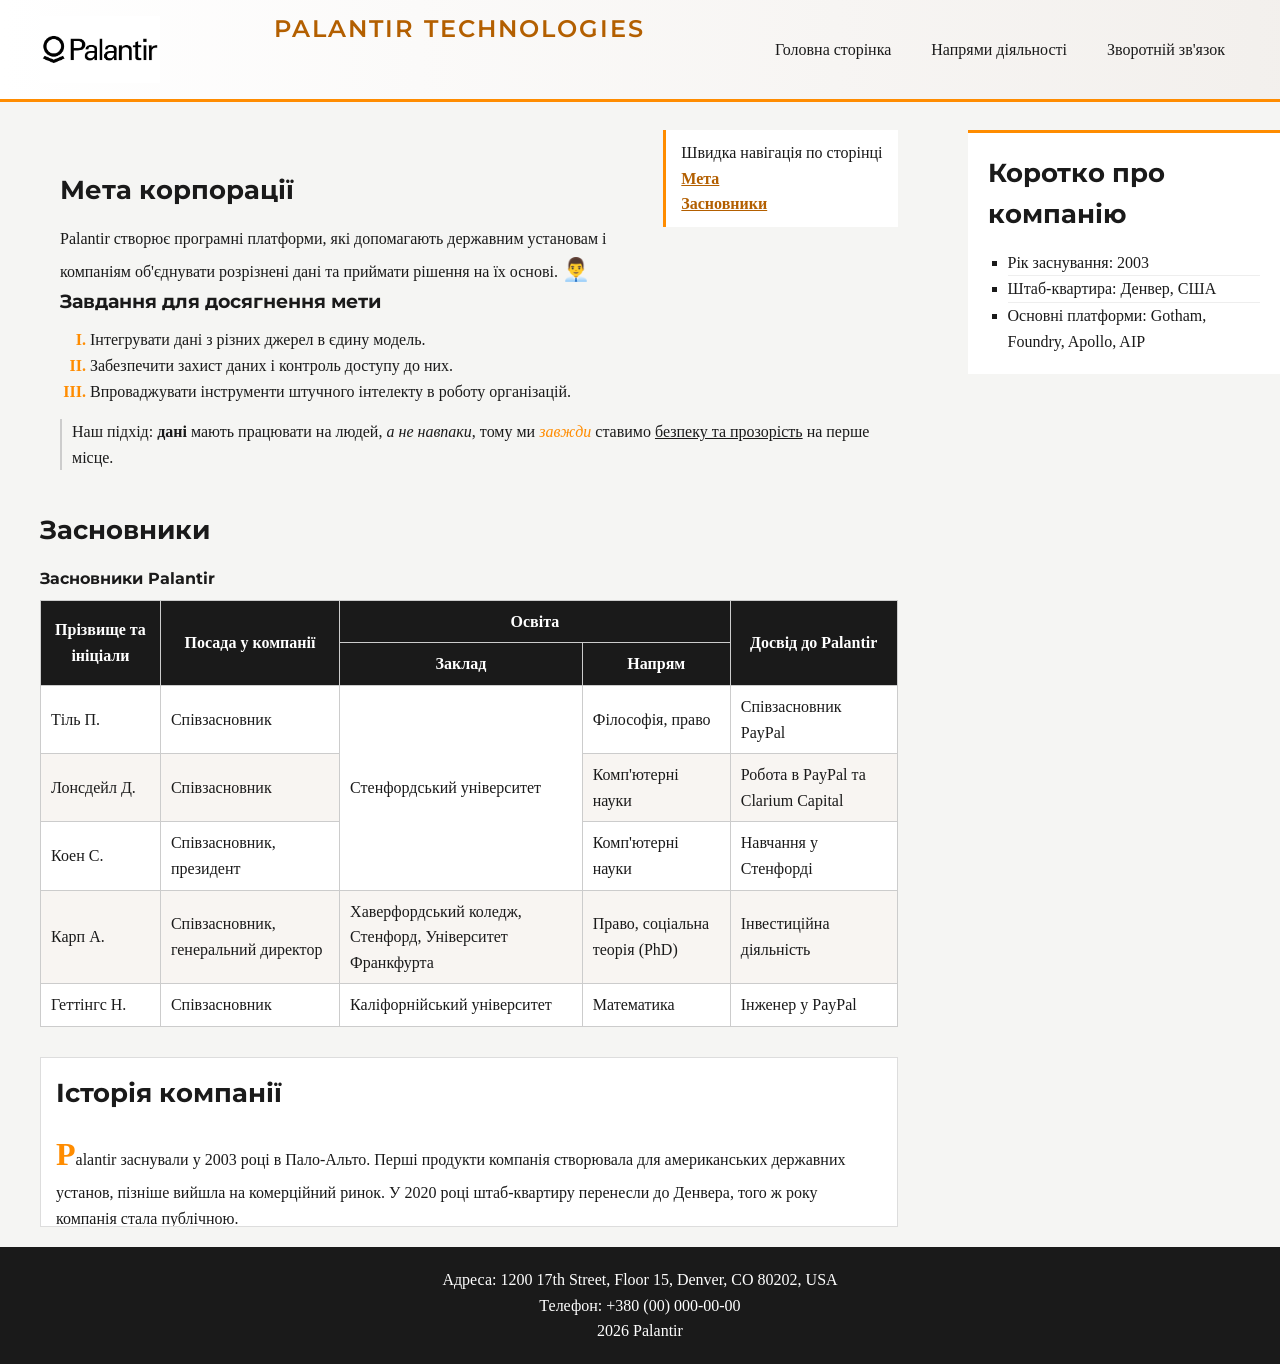
==== index.html @ 281e36e9 "2lab" ====
<!DOCTYPE html>
<html lang="uk">
<head>
    <meta charset="UTF-8">
    <meta name="viewport" content="width=device-width, initial-scale=1.0">
    <title>Palantir - Головна</title>

    <link rel="stylesheet" href="css/style.css">
    <link rel="stylesheet" href="css/index.css">
    <link rel="stylesheet" href="css/lab4.css">
    <script src="js/script.js" defer></script>

    <style>

        header h1 {
            color: #b35f00;
        }
    </style>
</head>

<body>

    <header>
        <img src="assets/palantir_logo.png" alt="Palantir Logo" width="300" height="180">

        <div class="title">
            <h1>Palantir Technologies</h1>
            <p id="notice"></p>
        </div>

        <nav>
            <ul>
                <li><a href="index.html">Головна сторінка</a></li>
                <li><a href="directions.html">Напрями діяльності</a></li>
                <li><a href="feedback.html">Зворотній зв'язок</a></li>
            </ul>
        </nav>
    </header>

    <main>
        <p>
            Швидка навігація по сторінці<br>
            <a href="#mission">Мета</a><br>
            <a href="#founders">Засновники</a>
        </p>

        <section id="mission">
            <h2>Мета корпорації</h2>
            <p>
                Palantir створює програмні платформи, які допомагають державним установам
                і компаніям об'єднувати розрізнені дані та приймати рішення на їх основі.
            </p>

            <h3>Завдання для досягнення мети</h3>
            <ol type="I">
                <li>Інтегрувати дані з різних джерел в єдину модель.</li>
                <li>Забезпечити захист даних і контроль доступу до них.</li>
                <li>Впроваджувати інструменти штучного інтелекту в роботу організацій.</li>
            </ol>

            <p>
                <span>Наш підхід:</span> <b>дані</b> мають працювати на людей,
                <i>а не навпаки</i>, тому ми <em>завжди</em> ставимо
                <u>безпеку та прозорість</u> на перше місце.
            </p>
        </section>

        <section id="founders">
            <h2>Засновники</h2>
            <table border="1">
                <caption>Засновники Palantir</caption>
                <thead>
                    <tr>
                        <th rowspan="2">Прізвище та ініціали</th>
                        <th rowspan="2">Посада у компанії</th>
                        <th colspan="2">Освіта</th>
                        <th rowspan="2">Досвід до Palantir</th>
                    </tr>
                    <tr>
                        <th>Заклад</th>
                        <th>Напрям</th>
                    </tr>
                </thead>

                <tbody>
                    <tr>
                        <td>Тіль П.</td>
                        <td>Співзасновник</td>
                        <td rowspan="3">Стенфордський університет</td>
                        <td>Філософія, право</td>
                        <td>Співзасновник PayPal</td>
                    </tr>
                    <tr>
                        <td>Лонсдейл Д.</td>
                        <td>Співзасновник</td>
                        <td>Комп'ютерні науки</td>
                        <td>Робота в PayPal та Clarium Capital</td>
                    </tr>
                    <tr>
                        <td>Коен С.</td>
                        <td>Співзасновник, президент</td>
                        <td>Комп'ютерні науки</td>
                        <td>Навчання у Стенфорді</td>
                    </tr>
                    <tr>
                        <td>Карп А.</td>
                        <td>Співзасновник, генеральний директор</td>
                        <td>Хаверфордський коледж, Стенфорд, Університет Франкфурта</td>
                        <td>Право, соціальна теорія (PhD)</td>
                        <td>Інвестиційна діяльність</td>
                    </tr>
                    <tr>
                        <td>Геттінгс Н.</td>
                        <td>Співзасновник</td>
                        <td>Каліфорнійський університет</td>
                        <td>Математика</td>
                        <td>Інженер у PayPal</td>
                    </tr>
                </tbody>

            </table>
        </section>

        <article>
            <h2>Історія компанії</h2>
            <p>
                Palantir заснували у 2003 році в Пало-Альто. Перші продукти компанія
                створювала для американських державних установ, пізніше вийшла
                на комерційний ринок. У 2020 році штаб-квартиру перенесли до Денвера,
                того ж року компанія стала публічною.
            </p>
            <p>
                Детальніше:
                <a href="https://www.palantir.com/" target="_blank">офіційний сайт Palantir</a>,
                <a href="https://uk.wikipedia.org/wiki/Palantir_Technologies" target="_blank">стаття у Вікіпедії</a>.
            </p>
        </article>
    </main>

    <aside>
        <h2>Коротко про компанію</h2>
        <ul>
            <li>Рік заснування: 2003</li>
            <li>Штаб-квартира: Денвер, США</li>
            <li>Основні платформи: Gotham, Foundry, Apollo, AIP</li>
        </ul>
    </aside>

    <footer>
        <address>
            Адреса: 1200 17th Street, Floor 15, Denver, CO 80202, USA<br>
            Телефон: +380 (00) 000-00-00
        </address>
        <p> 2026 Palantir </p>
    </footer>

</body>
</html>
---- css/style.css ----
@import url("https://fonts.googleapis.com/css2?family=Montserrat:wght@400;600;700;900&display=swap");

* {
    margin: 0;
    padding: 0;
    box-sizing: border-box;
}

body {
    font-family: "Times New Roman", Times, serif;
    font-size: 16px;
    line-height: 1.6;
    color: #1a1a1a;
    background-color: rgb(245, 245, 243);
}

h1, h2, h3, legend, caption {
    font-family: "Montserrat", "Trebuchet MS", sans-serif;
    font-weight: 700;
}

h2 {
    font-size: 1.6rem;
    margin-bottom: 15px;
}

header {
    display: flex;
    align-items: center;
    justify-content: space-between;
    gap: 20px;
    padding: 10px 40px;
    background: linear-gradient(to right, white, hsl(30, 20%, 94%));
    border-bottom: 3px solid darkorange;
}

header > img {
    width: 120px;
    height: auto;
}

header h1 {
    font-size: 1.5rem;
    letter-spacing: 2px;
    text-transform: uppercase;
}

nav ul {
    display: flex;
    gap: 10px;
    list-style-type: none;
}

nav a {
    display: inline-block;
    padding: 8px 14px;
    color: #1a1a1a;
    text-decoration: none;
    border: 1px solid transparent;
    border-radius: 4px;

    transition: background-color 0.3s ease, color 0.3s ease, box-shadow 0.3s ease, border-color 0.3s ease;
}

nav a:hover {
    background-color: darkorange;
    color: white;
    box-shadow: 0 4px 10px rgba(0, 0, 0, 0.2);
    border-color: #b35f00;
}

nav a:focus {
    outline: 2px dashed darkorange;
}

main {
    padding: 20px 40px;
}

footer {
    padding: 20px 40px;
    background-color: #1a1a1a;
    color: white;
    text-align: center;
}

::selection {
    background-color: darkorange;
    color: white;
}
---- css/index.css ----
body {
    display: grid;
    grid-template-columns: 3fr 1fr;
    grid-template-areas:
        "main  aside"
        "foot  foot";
    column-gap: 30px;
    padding-top: 110px;
}

header {
    position: absolute;
    top: 0;
    left: 0;
    width: 100%;
    z-index: 10;
}

main   { grid-area: main; }
aside  { grid-area: aside; }
footer { grid-area: foot; }

main > p:first-child {
    float: right;
    margin: 0 0 15px 20px;
    padding: 10px 15px;
    border-left: 3px solid darkorange;
    background-color: white;
}

a[href^="#"] {
    color: #b35f00;
    font-weight: 700;
}

#mission {
    margin: 40px 20px;
    padding: 0;
}

#mission > p:first-of-type::after {
    content: " 👨‍💼";
    font-size: 1.4em;
}

#mission h3 + ol {
    margin: 10px 0 15px 30px;
}

#mission li::marker {
    color: darkorange;
    font-weight: 700;
}

#mission h3 ~ p {
    padding-left: 10px;
    border-left: 2px solid #ccc;
}

#mission em {
    color: darkorange;
}

#founders {
    position: relative;
    z-index: 1;
    transition: transform 0.4s ease;
}

#founders:hover {
    transform: scale(1.05);
    z-index: 5;
}

table {
    width: 100%;
    border-collapse: collapse;
    background-color: white;
}

caption {
    margin-bottom: 8px;
    text-align: left;
}

th, td {
    padding: 8px 10px;
    border: 1px solid #ccc;
}

th {
    background-color: #1a1a1a;
    color: white;
}

tbody tr:nth-child(even) {
    background-color: hsl(30, 30%, 96%);
}

article {
    margin-top: 30px;
    max-height: 170px;
    overflow-y: auto;
    overflow-x: hidden;
    padding: 15px;
    background-color: white;
    border: 1px solid #ddd;
}

article::-webkit-scrollbar {
    width: 8px;
}

article::-webkit-scrollbar-track {
    background-color: #eee;
}

article::-webkit-scrollbar-thumb {
    background-color: darkorange;
    border-radius: 4px;
}

article p:first-of-type::first-letter {
    font-size: 2em;
    font-weight: 700;
    color: darkorange;
}

a[href*="wikipedia"] {
    color: steelblue;
}

a[target]::after {
    content: " ↗";
}

aside {
    position: sticky;
    top: 20px;
    align-self: start;
    margin-top: 20px;
    padding: 20px;
    background-color: white;
    border-top: 3px solid darkorange;
}

aside li:not(:last-child) {
    border-bottom: 1px solid #eee;
}

aside ul {
    list-style-type: square;
    padding-left: 20px;
}

address {
    font-style: normal;
    transition: text-shadow 0.5s ease 2s;
}

address:hover {
    text-shadow: 2px 2px 4px darkorange;
}

@media (max-width: 800px) {
    body {
        grid-template-columns: 1fr;
        grid-template-areas:
            "main"
            "aside"
            "foot";
        padding-top: 180px;
    }

    header {
        flex-direction: column;
    }
}

header h1 {
    font-weight: 600;
}

.title {
    max-width: 480px;
}

#notice {
    min-height: 3.2em;
    font-family: "Montserrat", sans-serif;
    font-size: 0.8rem;
    font-weight: 900;
    line-height: 1.6;
    color: red;
}
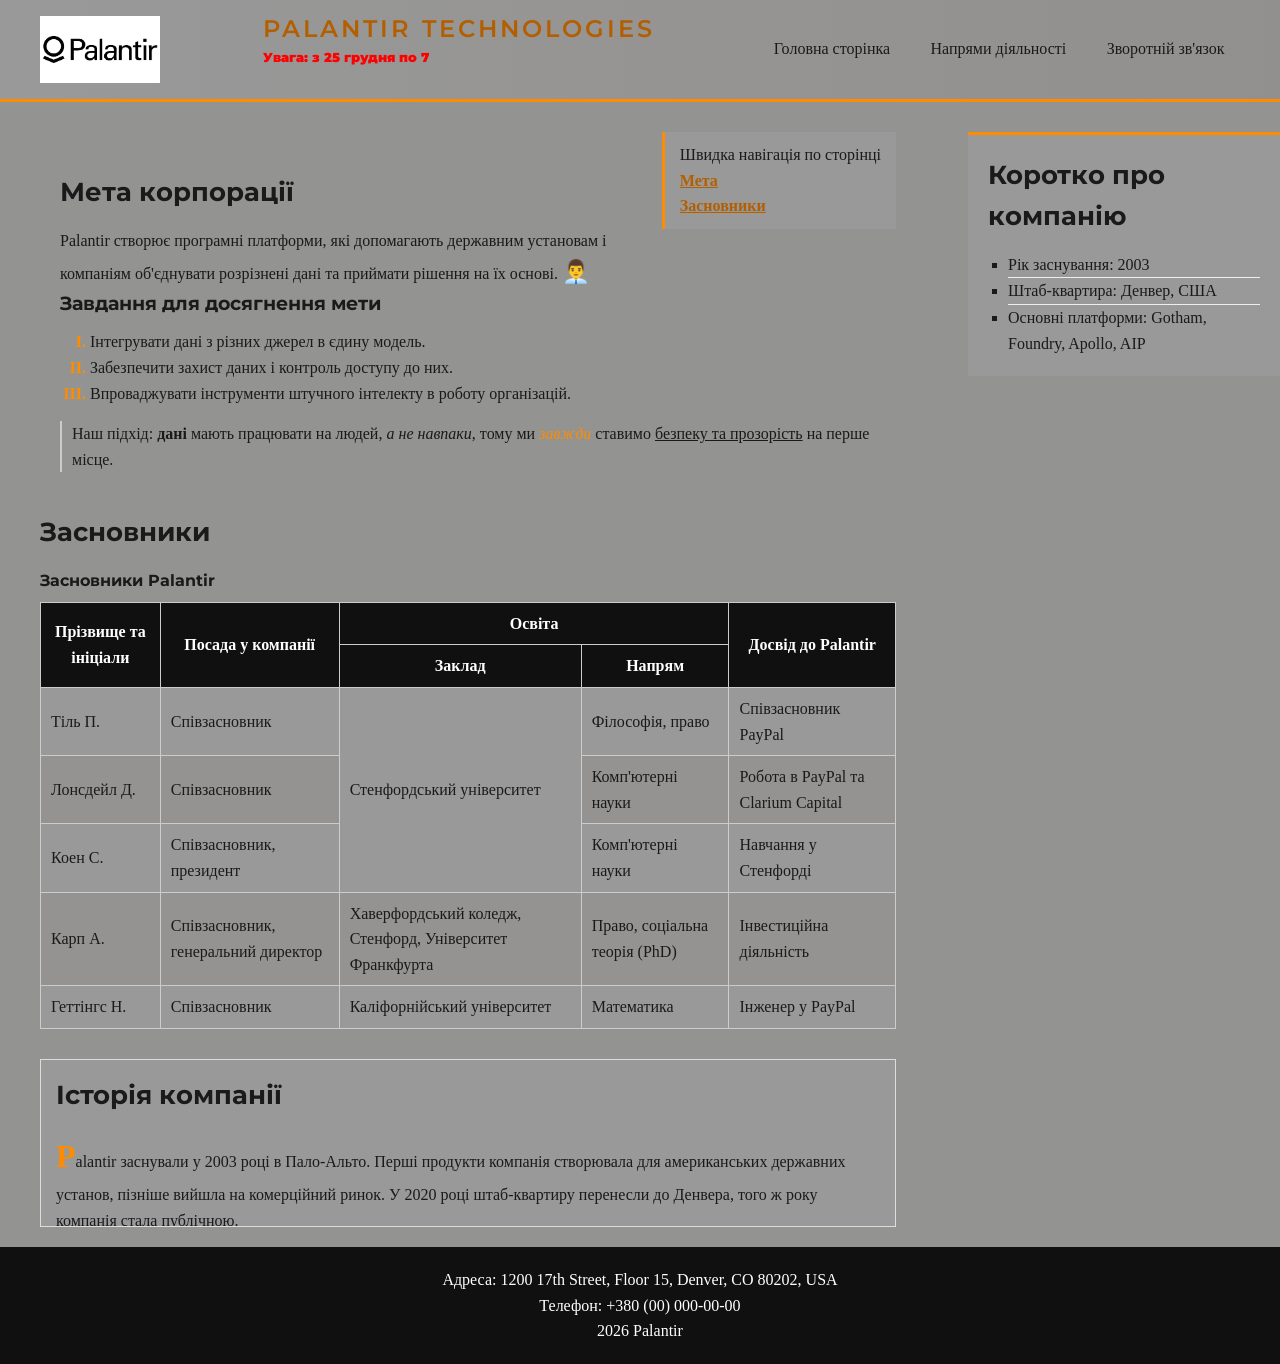
==== commit bb47cf42: "5lab" ====
--- a/index.html
+++ b/index.html
@@ -2,12 +2,14 @@
 <html lang="uk">
 <head>
     <meta charset="UTF-8">
+    <meta http-equiv="X-UA-Compatible" content="IE=edge">
     <meta name="viewport" content="width=device-width, initial-scale=1.0">
     <title>Palantir - Головна</title>
 
     <link rel="stylesheet" href="css/style.css">
     <link rel="stylesheet" href="css/index.css">
     <link rel="stylesheet" href="css/lab4.css">
+    <link rel="stylesheet" href="css/lab5.css">
     <script src="js/script.js" defer></script>
 
     <style>
--- a/css/style.css
+++ b/css/style.css
@@ -8,7 +8,7 @@
 
 body {
     font-family: "Times New Roman", Times, serif;
-    font-size: 16px;
+    font-size: 100%;
     line-height: 1.6;
     color: #1a1a1a;
     background-color: rgb(245, 245, 243);
@@ -25,35 +25,38 @@
 }
 
 header {
+    display: -webkit-box;
+    display: -ms-flexbox;
     display: flex;
     align-items: center;
     justify-content: space-between;
-    gap: 20px;
-    padding: 10px 40px;
+    gap: 1.25rem;
+    padding: 0.6rem 2.5rem;
+    background: -webkit-linear-gradient(left, white, hsl(30, 20%, 94%));
     background: linear-gradient(to right, white, hsl(30, 20%, 94%));
     border-bottom: 3px solid darkorange;
 }
 
 header > img {
-    width: 120px;
+    width: 7.5rem;
     height: auto;
 }
 
 header h1 {
     font-size: 1.5rem;
-    letter-spacing: 2px;
+    letter-spacing: 0.125em;
     text-transform: uppercase;
 }
 
 nav ul {
     display: flex;
-    gap: 10px;
+    gap: 0.6rem;
     list-style-type: none;
 }
 
 nav a {
     display: inline-block;
-    padding: 8px 14px;
+    padding: 0.5rem 0.9rem;
     color: #1a1a1a;
     text-decoration: none;
     border: 1px solid transparent;
@@ -74,17 +77,26 @@
 }
 
 main {
-    padding: 20px 40px;
+    padding: 1.25rem 2.5rem;
 }
 
 footer {
-    padding: 20px 40px;
+    padding: 1.25rem 2.5rem;
     background-color: #1a1a1a;
     color: white;
     text-align: center;
+}
+
+::-moz-selection {
+    background-color: darkorange;
+    color: white;
 }
 
 ::selection {
     background-color: darkorange;
     color: white;
 }
+
+nav, main, article, aside, section, footer, figure, figcaption, address {
+    display: block;
+}
--- a/css/index.css
+++ b/css/index.css
@@ -4,8 +4,8 @@
     grid-template-areas:
         "main  aside"
         "foot  foot";
-    column-gap: 30px;
-    padding-top: 110px;
+    column-gap: 2rem;
+    padding-top: 7rem;
 }
 
 header {
@@ -99,12 +99,17 @@
 
 article {
     margin-top: 30px;
-    max-height: 170px;
+    max-height: 10.5rem;
     overflow-y: auto;
     overflow-x: hidden;
     padding: 15px;
     background-color: white;
     border: 1px solid #ddd;
+}
+
+article {
+    scrollbar-width: thin;
+    scrollbar-color: darkorange #eee;
 }
 
 article::-webkit-scrollbar {
@@ -135,8 +140,9 @@
 }
 
 aside {
+    position: -webkit-sticky;
     position: sticky;
-    top: 20px;
+    top: 1.25rem;
     align-self: start;
     margin-top: 20px;
     padding: 20px;
@@ -169,7 +175,7 @@
             "main"
             "aside"
             "foot";
-        padding-top: 180px;
+        padding-top: 11rem;
     }
 
     header {
@@ -182,7 +188,7 @@
 }
 
 .title {
-    max-width: 480px;
+    max-width: 30rem;
 }
 
 #notice {
--- a/css/lab4.css
+++ b/css/lab4.css
@@ -0,0 +1,122 @@
+.modal {
+    position: fixed;
+    top: 0;
+    right: 0;
+    bottom: 0;
+    left: 0;
+    z-index: 100;
+    display: flex;
+    align-items: center;
+    justify-content: center;
+    background-color: rgba(0, 0, 0, 0.6);
+}
+
+.modal-box {
+    width: 90%;
+    max-width: 29rem;
+    padding: 25px;
+    background-color: white;
+    border-top: 4px solid #cc5500;
+}
+
+.modal-box input {
+    width: 100%;
+    margin: 12px 0 6px;
+    padding: 8px 10px;
+    font-size: 1rem;
+    border: 1px solid #bbb;
+}
+
+.modal-error {
+    min-height: 1.4em;
+    margin-bottom: 8px;
+    color: red;
+    font-size: 0.9em;
+}
+
+.flip {
+    height: 14rem;
+    -webkit-perspective: 1000px;
+    perspective: 1000px;
+}
+
+.flip-inner {
+    position: relative;
+    height: 100%;
+    -webkit-transition: -webkit-transform 0.6s;
+    transition: transform 0.6s;
+    -webkit-transform-style: preserve-3d;
+    transform-style: preserve-3d;
+}
+
+.flip:hover .flip-inner,
+.flip.flipped .flip-inner {
+    -webkit-transform: rotateY(180deg);
+    transform: rotateY(180deg);
+}
+
+.flip-front,
+.flip-back {
+    position: absolute;
+    top: 0;
+    right: 0;
+    bottom: 0;
+    left: 0;
+    -webkit-backface-visibility: hidden;
+    backface-visibility: hidden;
+}
+
+.flip-back {
+    padding: 15px;
+    overflow-y: auto;
+    font-size: 0.85em;
+    line-height: 1.4;
+    color: white;
+    background-color: #1a1a1a;
+    border: 3px solid darkorange;
+    -webkit-transform: rotateY(180deg);
+    transform: rotateY(180deg);
+}
+
+.flip-back h4 {
+    margin-bottom: 8px;
+    color: darkorange;
+}
+
+.flip-back ul {
+    padding-left: 18px;
+}
+
+.field-details {
+    position: relative;
+}
+
+textarea.hover {
+    background-color: #fff3e0;
+    border: 2px solid darkorange;
+    box-shadow: 5px 5px 12px rgba(0, 0, 0, 0.4);
+}
+
+.tooltip {
+    position: absolute;
+    top: 30px;
+    left: 100%;
+    width: 14rem;
+    margin-left: 12px;
+    padding: 10px 12px;
+    font-size: 0.85rem;
+    line-height: 1.4;
+    color: white;
+    background-color: #1a1a1a;
+    border-left: 3px solid darkorange;
+}
+
+@media (max-width: 1250px) {
+    .tooltip {
+        top: auto;
+        bottom: -70px;
+        left: 0;
+        margin-left: 0;
+        z-index: 5;
+    }
+}
--- a/css/lab5.css
+++ b/css/lab5.css
@@ -0,0 +1,111 @@
+img {
+    max-width: 100%;
+    height: auto;
+}
+
+table {
+    max-width: 100%;
+}
+
+@media (max-width: 1024px) {
+    header {
+        padding: 0.6rem 1.25rem;
+    }
+
+    main,
+    footer {
+        padding: 1.25rem;
+    }
+
+    header h1 {
+        font-size: 1.25rem;
+        letter-spacing: 0.08em;
+    }
+}
+
+@media (max-width: 800px) {
+    header {
+        position: static;
+        flex-wrap: wrap;
+        text-align: center;
+    }
+
+    body {
+        display: block;
+        padding-top: 0;
+    }
+
+    nav ul {
+        flex-wrap: wrap;
+        justify-content: center;
+    }
+
+    .title {
+        max-width: 100%;
+    }
+
+    aside {
+        position: static;
+    }
+}
+
+@media (max-width: 576px) {
+    main,
+    footer {
+        padding: 1rem 0.75rem;
+    }
+
+    header h1 {
+        font-size: 1.05rem;
+    }
+
+    h2 {
+        font-size: 1.3rem;
+    }
+
+    table {
+        display: block;
+        overflow-x: auto;
+    }
+
+    form {
+        padding: 1rem;
+    }
+
+    fieldset,
+    .field-purpose,
+    .field-details {
+        flex-basis: 100%;
+    }
+
+    button {
+        width: 100%;
+        margin-bottom: 0.5rem;
+    }
+
+    .tooltip {
+        position: static;
+        width: auto;
+        margin: 0.4rem 0 0;
+    }
+
+    .modal-box {
+        padding: 1rem;
+    }
+
+    #founders:hover {
+        transform: none;
+    }
+}
+
+@media (hover: none) {
+    #founders:hover {
+        transform: none;
+    }
+}
+
+@media (min-width: 1600px) {
+    body {
+        font-size: 112.5%;
+    }
+}
